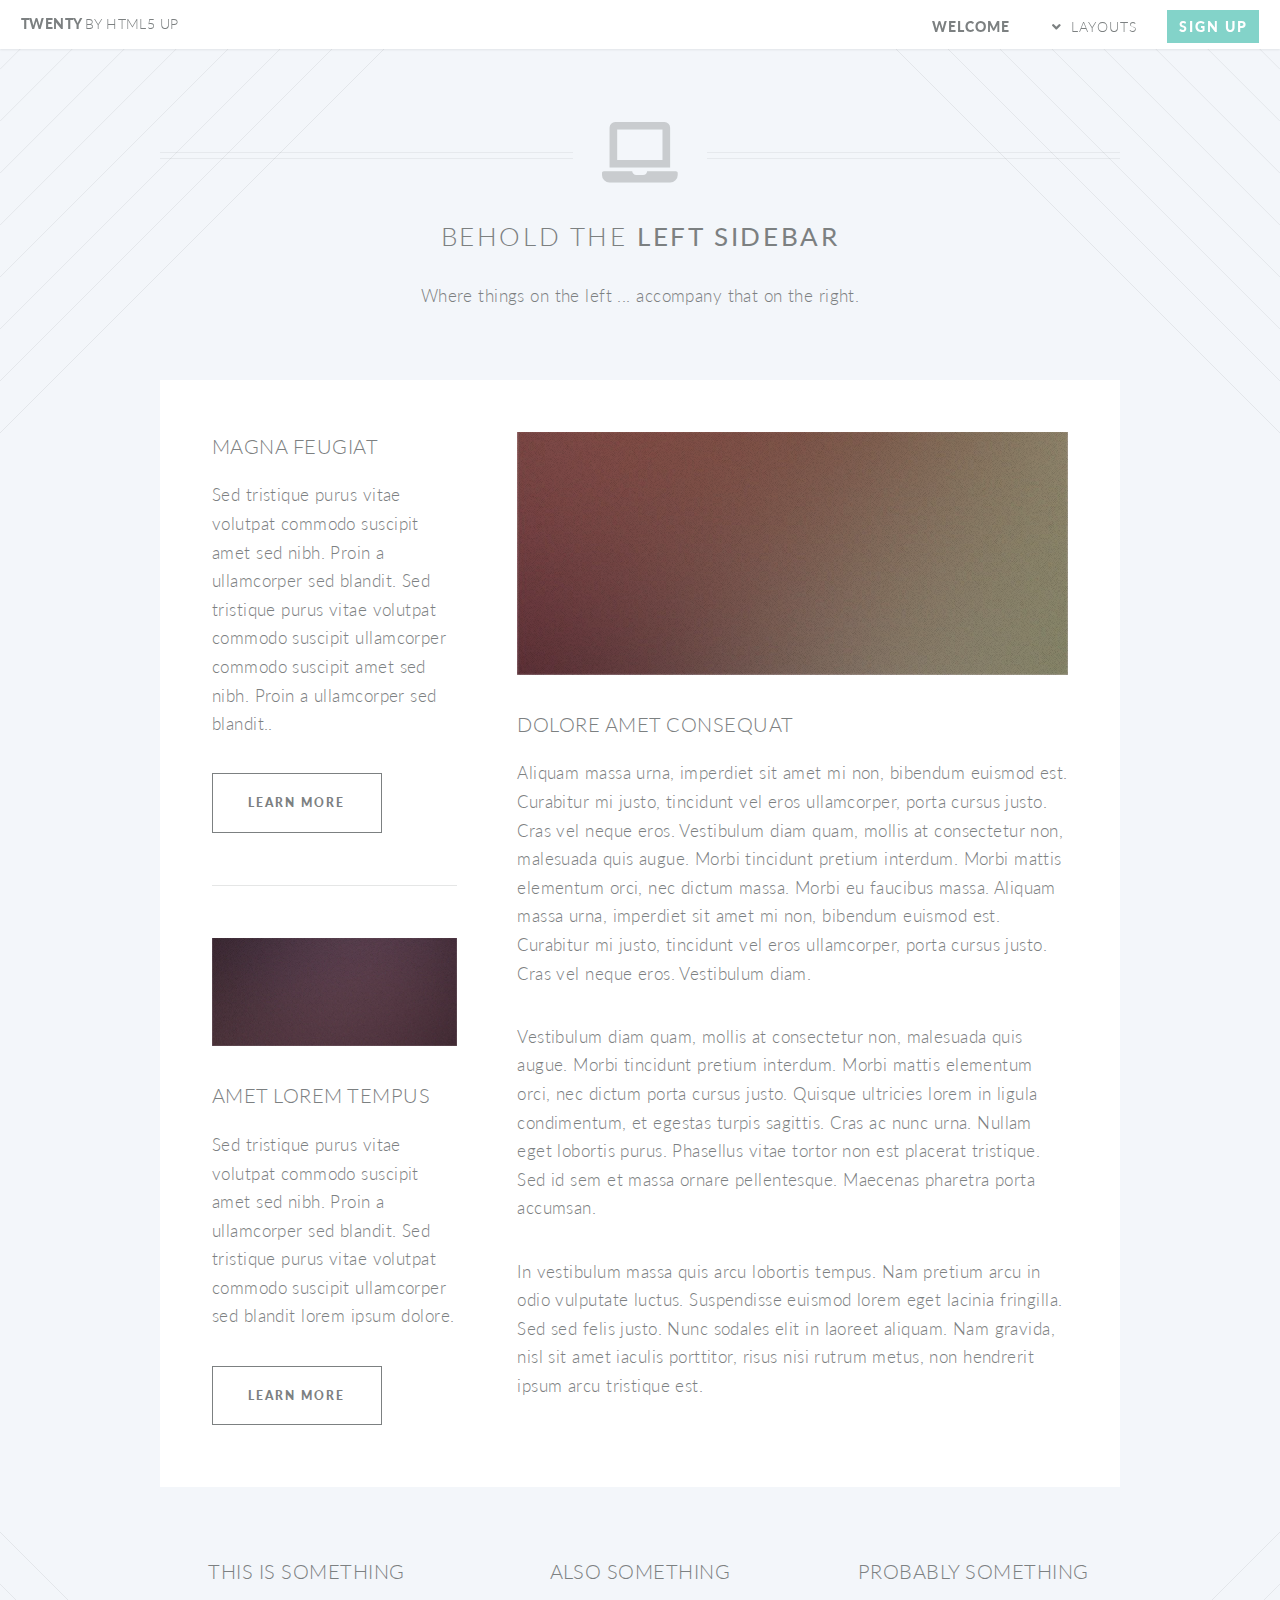
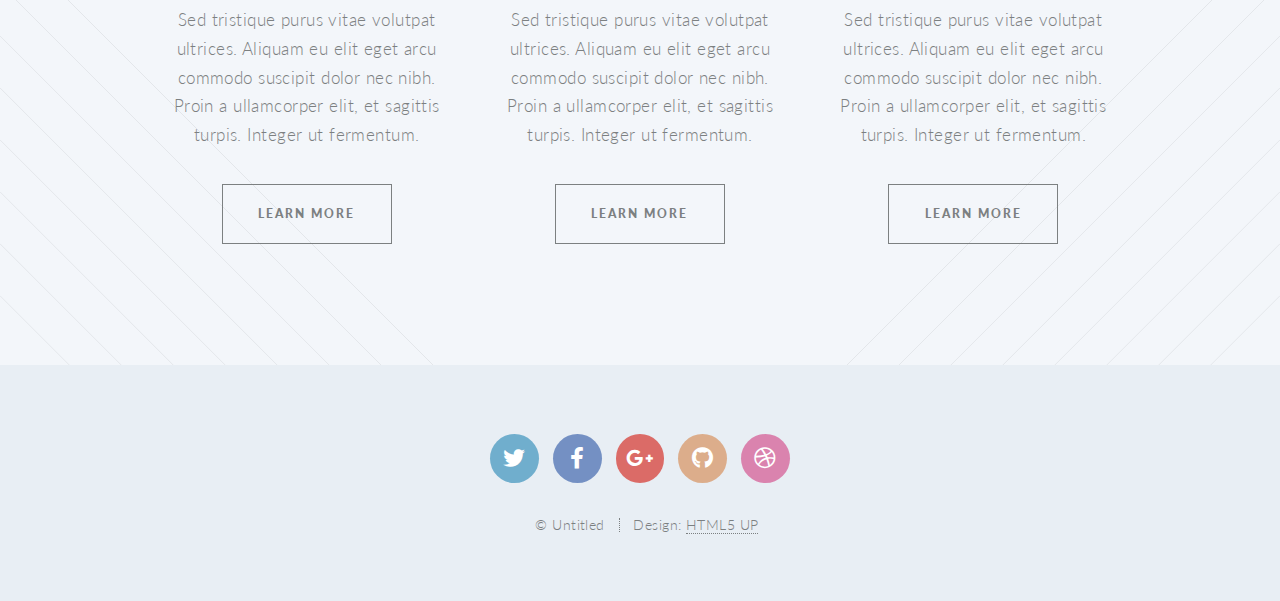
==== left-sidebar.html @ 03bfec23 "First commit" ====
<!DOCTYPE HTML>
<!--
	Twenty by HTML5 UP
	html5up.net | @ajlkn
	Free for personal and commercial use under the CCA 3.0 license (html5up.net/license)
-->
<html>
	<head>
		<title>Left Sidebar - Twenty by HTML5 UP</title>
		<meta charset="utf-8" />
		<meta name="viewport" content="width=device-width, initial-scale=1, user-scalable=no" />
		<link rel="stylesheet" href="assets/css/main.css" />
		<noscript><link rel="stylesheet" href="assets/css/noscript.css" /></noscript>
	</head>
	<body class="left-sidebar is-preload">
		<div id="page-wrapper">

			<!-- Header -->
				<header id="header">
					<h1 id="logo"><a href="index.html">Twenty <span>by HTML5 UP</span></a></h1>
					<nav id="nav">
						<ul>
							<li class="current"><a href="index.html">Welcome</a></li>
							<li class="submenu">
								<a href="#">Layouts</a>
								<ul>
									<li><a href="left-sidebar.html">Left Sidebar</a></li>
									<li><a href="right-sidebar.html">Right Sidebar</a></li>
									<li><a href="no-sidebar.html">No Sidebar</a></li>
									<li><a href="contact.html">Contact</a></li>
									<li class="submenu">
										<a href="#">Submenu</a>
										<ul>
											<li><a href="#">Dolore Sed</a></li>
											<li><a href="#">Consequat</a></li>
											<li><a href="#">Lorem Magna</a></li>
											<li><a href="#">Sed Magna</a></li>
											<li><a href="#">Ipsum Nisl</a></li>
										</ul>
									</li>
								</ul>
							</li>
							<li><a href="#" class="button primary">Sign Up</a></li>
						</ul>
					</nav>
				</header>

			<!-- Main -->
				<article id="main">

					<header class="special container">
						<span class="icon solid fa-laptop"></span>
						<h2>Behold the <strong>Left Sidebar</strong></h2>
						<p>Where things on the left ... accompany that on the right.</p>
					</header>

					<!-- One -->
						<section class="wrapper style4 container">

							<div class="row gtr-150">
								<div class="col-4 col-12-narrower">

									<!-- Sidebar -->
										<div class="sidebar">
											<section>
												<header>
													<h3>Magna Feugiat</h3>
												</header>
												<p>Sed tristique purus vitae volutpat commodo suscipit amet sed nibh. Proin a ullamcorper sed blandit. Sed tristique purus vitae volutpat commodo suscipit ullamcorper commodo suscipit amet sed nibh. Proin a ullamcorper sed blandit..</p>
												<footer>
													<ul class="buttons">
														<li><a href="#" class="button small">Learn More</a></li>
													</ul>
												</footer>
											</section>

											<section>
												<a href="#" class="image featured"><img src="images/pic03.jpg" alt="" /></a>
												<header>
													<h3>Amet Lorem Tempus</h3>
												</header>
												<p>Sed tristique purus vitae volutpat commodo suscipit amet sed nibh. Proin a ullamcorper sed blandit. Sed tristique purus vitae volutpat commodo suscipit ullamcorper sed blandit lorem ipsum dolore.</p>
												<footer>
													<ul class="buttons">
														<li><a href="#" class="button small">Learn More</a></li>
													</ul>
												</footer>
											</section>
										</div>

								</div>
								<div class="col-8 col-12-narrower imp-narrower">

									<!-- Content -->
										<div class="content">
											<section>
												<a href="#" class="image featured"><img src="images/pic02.jpg" alt="" /></a>
												<header>
													<h3>Dolore Amet Consequat</h3>
												</header>
												<p>Aliquam massa urna, imperdiet sit amet mi non, bibendum euismod est. Curabitur mi justo, tincidunt vel eros ullamcorper, porta cursus justo. Cras vel neque eros. Vestibulum diam quam, mollis at consectetur non, malesuada quis augue. Morbi tincidunt pretium interdum. Morbi mattis elementum orci, nec dictum massa. Morbi eu faucibus massa. Aliquam massa urna, imperdiet sit amet mi non, bibendum euismod est. Curabitur mi justo, tincidunt vel eros ullamcorper, porta cursus justo. Cras vel neque eros. Vestibulum diam.</p>
												<p>Vestibulum diam quam, mollis at consectetur non, malesuada quis augue. Morbi tincidunt pretium interdum. Morbi mattis elementum orci, nec dictum porta cursus justo. Quisque ultricies lorem in ligula condimentum, et egestas turpis sagittis. Cras ac nunc urna. Nullam eget lobortis purus. Phasellus vitae tortor non est placerat tristique. Sed id sem et massa ornare pellentesque. Maecenas pharetra porta accumsan. </p>
												<p>In vestibulum massa quis arcu lobortis tempus. Nam pretium arcu in odio vulputate luctus. Suspendisse euismod lorem eget lacinia fringilla. Sed sed felis justo. Nunc sodales elit in laoreet aliquam. Nam gravida, nisl sit amet iaculis porttitor, risus nisi rutrum metus, non hendrerit ipsum arcu tristique est.</p>
											</section>
										</div>

								</div>
							</div>
						</section>

					<!-- Two -->
						<section class="wrapper style1 container special">
							<div class="row">
								<div class="col-4 col-12-narrower">

									<section>
										<header>
											<h3>This is Something</h3>
										</header>
										<p>Sed tristique purus vitae volutpat ultrices. Aliquam eu elit eget arcu commodo suscipit dolor nec nibh. Proin a ullamcorper elit, et sagittis turpis. Integer ut fermentum.</p>
										<footer>
											<ul class="buttons">
												<li><a href="#" class="button small">Learn More</a></li>
											</ul>
										</footer>
									</section>

								</div>
								<div class="col-4 col-12-narrower">

									<section>
										<header>
											<h3>Also Something</h3>
										</header>
										<p>Sed tristique purus vitae volutpat ultrices. Aliquam eu elit eget arcu commodo suscipit dolor nec nibh. Proin a ullamcorper elit, et sagittis turpis. Integer ut fermentum.</p>
										<footer>
											<ul class="buttons">
												<li><a href="#" class="button small">Learn More</a></li>
											</ul>
										</footer>
									</section>

								</div>
								<div class="col-4 col-12-narrower">

									<section>
										<header>
											<h3>Probably Something</h3>
										</header>
										<p>Sed tristique purus vitae volutpat ultrices. Aliquam eu elit eget arcu commodo suscipit dolor nec nibh. Proin a ullamcorper elit, et sagittis turpis. Integer ut fermentum.</p>
										<footer>
											<ul class="buttons">
												<li><a href="#" class="button small">Learn More</a></li>
											</ul>
										</footer>
									</section>

								</div>
							</div>
						</section>

				</article>

			<!-- Footer -->
				<footer id="footer">

					<ul class="icons">
						<li><a href="#" class="icon brands circle fa-twitter"><span class="label">Twitter</span></a></li>
						<li><a href="#" class="icon brands circle fa-facebook-f"><span class="label">Facebook</span></a></li>
						<li><a href="#" class="icon brands circle fa-google-plus-g"><span class="label">Google+</span></a></li>
						<li><a href="#" class="icon brands circle fa-github"><span class="label">Github</span></a></li>
						<li><a href="#" class="icon brands circle fa-dribbble"><span class="label">Dribbble</span></a></li>
					</ul>

					<ul class="copyright">
						<li>&copy; Untitled</li><li>Design: <a href="http://html5up.net">HTML5 UP</a></li>
					</ul>

				</footer>

		</div>

		<!-- Scripts -->
			<script src="assets/js/jquery.min.js"></script>
			<script src="assets/js/jquery.dropotron.min.js"></script>
			<script src="assets/js/jquery.scrolly.min.js"></script>
			<script src="assets/js/jquery.scrollgress.min.js"></script>
			<script src="assets/js/jquery.scrollex.min.js"></script>
			<script src="assets/js/browser.min.js"></script>
			<script src="assets/js/breakpoints.min.js"></script>
			<script src="assets/js/util.js"></script>
			<script src="assets/js/main.js"></script>

	</body>
</html>
---- assets/css/main.css ----
@import url("fontawesome-all.min.css");
@import url("https://fonts.googleapis.com/css?family=Lato:300,400,900");

/*
	Twenty by HTML5 UP
	html5up.net | @ajlkn
	Free for personal and commercial use under the CCA 3.0 license (html5up.net/license)
*/

html, body, div, span, applet, object,
iframe, h1, h2, h3, h4, h5, h6, p, blockquote,
pre, a, abbr, acronym, address, big, cite,
code, del, dfn, em, img, ins, kbd, q, s, samp,
small, strike, strong, sub, sup, tt, var, b,
u, i, center, dl, dt, dd, ol, ul, li, fieldset,
form, label, legend, table, caption, tbody,
tfoot, thead, tr, th, td, article, aside,
canvas, details, embed, figure, figcaption,
footer, header, hgroup, menu, nav, output, ruby,
section, summary, time, mark, audio, video {
	margin: 0;
	padding: 0;
	border: 0;
	font-size: 100%;
	font: inherit;
	vertical-align: baseline;}

article, aside, details, figcaption, figure,
footer, header, hgroup, menu, nav, section {
	display: block;}

body {
	line-height: 1;
}

ol, ul {
	list-style: none;
}

blockquote, q {
	quotes: none;
}

	blockquote:before, blockquote:after, q:before, q:after {
		content: '';
		content: none;
	}

table {
	border-collapse: collapse;
	border-spacing: 0;
}

body {
	-webkit-text-size-adjust: none;
}

mark {
	background-color: transparent;
	color: inherit;
}

input::-moz-focus-inner {
	border: 0;
	padding: 0;
}

input, select, textarea {
	-moz-appearance: none;
	-webkit-appearance: none;
	-ms-appearance: none;
	appearance: none;
}

/* Basic */

	html {
		box-sizing: border-box;
	}

	*, *:before, *:after {
		box-sizing: inherit;
	}

	body {
		background: #f3f6fa;
	}

		body.is-preload *, body.is-preload *:before, body.is-preload *:after {
			-moz-animation: none !important;
			-webkit-animation: none !important;
			-ms-animation: none !important;
			animation: none !important;
			-moz-transition: none !important;
			-webkit-transition: none !important;
			-ms-transition: none !important;
			transition: none !important;
		}

	body, input, select, textarea {
		color: #7c8081;
		font-family: 'Lato', sans-serif;
		font-size: 15pt;
		font-weight: 300;
		letter-spacing: 0.025em;
		line-height: 1.75em;
	}

	a {
		-moz-transition: color 0.2s ease-in-out, border-color 0.2s ease-in-out, background-color 0.2s ease-in-out;
		-webkit-transition: color 0.2s ease-in-out, border-color 0.2s ease-in-out, background-color 0.2s ease-in-out;
		-ms-transition: color 0.2s ease-in-out, border-color 0.2s ease-in-out, background-color 0.2s ease-in-out;
		transition: color 0.2s ease-in-out, border-color 0.2s ease-in-out, background-color 0.2s ease-in-out;
		color: #3fb1a3;
		text-decoration: none;
		border-bottom: dotted 1px;
	}

		a:hover {
			border-bottom-color: transparent;
		}

	strong, b {
		font-weight: 400;
	}

	p, ul, ol, dl, table, blockquote {
		margin: 0 0 2em 0;
	}

	h1, h2, h3, h4, h5, h6 {
		color: inherit;
		font-weight: 300;
		line-height: 1.75em;
		margin-bottom: 1em;
		text-transform: uppercase;
	}

		h1 a, h2 a, h3 a, h4 a, h5 a, h6 a {
			color: inherit;
			text-decoration: none;
			border: 0;
		}

	h2 {
		font-size: 1.5em;
		letter-spacing: 0.1em;
	}

	h3 {
		font-size: 1.15em;
		letter-spacing: 0.025em;
	}

	sub {
		font-size: 0.8em;
		position: relative;
		top: 0.5em;
	}

	sup {
		font-size: 0.8em;
		position: relative;
		top: -0.5em;
	}

	hr {
		border-top: solid 1px rgba(124, 128, 129, 0.2);
		border: 0;
		margin-bottom: 1.5em;
	}

	blockquote {
		border-left: solid 0.5em rgba(124, 128, 129, 0.2);
		font-style: italic;
		padding: 1em 0 1em 2em;
	}

/* Container */

	.container {
		margin: 0 auto;
		max-width: 100%;
		width: 1400px;
	}

		.container.medium {
			width: 1050px;
		}

		@media screen and (max-width: 1680px) {

			.container {
				width: 1200px;
			}

				.container.medium {
					width: 900px;
				}

		}

		@media screen and (max-width: 1280px) {

			.container {
				width: 960px;
			}

				.container.medium {
					width: 735px;
				}

		}

		@media screen and (max-width: 980px) {

			.container {
				width: 95%;
			}

				.container.medium {
					width: 71.25%;
				}

		}

		@media screen and (max-width: 840px) {

			.container {
				width: 95%;
			}

				.container.medium {
					width: 95%;
				}

		}

		@media screen and (max-width: 736px) {

			.container {
				width: 100%;
			}

				.container.medium {
					width: 100%;
				}

		}

/* Row */

	.row {
		display: flex;
		flex-wrap: wrap;
		box-sizing: border-box;
		align-items: stretch;
	}

		.row > * {
			box-sizing: border-box;
		}

		.row.gtr-uniform > * > :last-child {
			margin-bottom: 0;
		}

		.row.aln-left {
			justify-content: flex-start;
		}

		.row.aln-center {
			justify-content: center;
		}

		.row.aln-right {
			justify-content: flex-end;
		}

		.row.aln-top {
			align-items: flex-start;
		}

		.row.aln-middle {
			align-items: center;
		}

		.row.aln-bottom {
			align-items: flex-end;
		}

		.row > .imp {
			order: -1;
		}

		.row > .col-1 {
			width: 8.33333%;
		}

		.row > .off-1 {
			margin-left: 8.33333%;
		}

		.row > .col-2 {
			width: 16.66667%;
		}

		.row > .off-2 {
			margin-left: 16.66667%;
		}

		.row > .col-3 {
			width: 25%;
		}

		.row > .off-3 {
			margin-left: 25%;
		}

		.row > .col-4 {
			width: 33.33333%;
		}

		.row > .off-4 {
			margin-left: 33.33333%;
		}

		.row > .col-5 {
			width: 41.66667%;
		}

		.row > .off-5 {
			margin-left: 41.66667%;
		}

		.row > .col-6 {
			width: 50%;
		}

		.row > .off-6 {
			margin-left: 50%;
		}

		.row > .col-7 {
			width: 58.33333%;
		}

		.row > .off-7 {
			margin-left: 58.33333%;
		}

		.row > .col-8 {
			width: 66.66667%;
		}

		.row > .off-8 {
			margin-left: 66.66667%;
		}

		.row > .col-9 {
			width: 75%;
		}

		.row > .off-9 {
			margin-left: 75%;
		}

		.row > .col-10 {
			width: 83.33333%;
		}

		.row > .off-10 {
			margin-left: 83.33333%;
		}

		.row > .col-11 {
			width: 91.66667%;
		}

		.row > .off-11 {
			margin-left: 91.66667%;
		}

		.row > .col-12 {
			width: 100%;
		}

		.row > .off-12 {
			margin-left: 100%;
		}

		.row.gtr-0 {
			margin-top: 0px;
			margin-left: 0px;
		}

			.row.gtr-0 > * {
				padding: 0px 0 0 0px;
			}

			.row.gtr-0.gtr-uniform {
				margin-top: 0px;
			}

				.row.gtr-0.gtr-uniform > * {
					padding-top: 0px;
				}

		.row.gtr-25 {
			margin-top: -12.5px;
			margin-left: -12.5px;
		}

			.row.gtr-25 > * {
				padding: 12.5px 0 0 12.5px;
			}

			.row.gtr-25.gtr-uniform {
				margin-top: -12.5px;
			}

				.row.gtr-25.gtr-uniform > * {
					padding-top: 12.5px;
				}

		.row.gtr-50 {
			margin-top: -25px;
			margin-left: -25px;
		}

			.row.gtr-50 > * {
				padding: 25px 0 0 25px;
			}

			.row.gtr-50.gtr-uniform {
				margin-top: -25px;
			}

				.row.gtr-50.gtr-uniform > * {
					padding-top: 25px;
				}

		.row {
			margin-top: -50px;
			margin-left: -50px;
		}

			.row > * {
				padding: 50px 0 0 50px;
			}

			.row.gtr-uniform {
				margin-top: -50px;
			}

				.row.gtr-uniform > * {
					padding-top: 50px;
				}

		.row.gtr-150 {
			margin-top: -75px;
			margin-left: -75px;
		}

			.row.gtr-150 > * {
				padding: 75px 0 0 75px;
			}

			.row.gtr-150.gtr-uniform {
				margin-top: -75px;
			}

				.row.gtr-150.gtr-uniform > * {
					padding-top: 75px;
				}

		.row.gtr-200 {
			margin-top: -100px;
			margin-left: -100px;
		}

			.row.gtr-200 > * {
				padding: 100px 0 0 100px;
			}

			.row.gtr-200.gtr-uniform {
				margin-top: -100px;
			}

				.row.gtr-200.gtr-uniform > * {
					padding-top: 100px;
				}

		@media screen and (max-width: 1680px) {

			.row {
				display: flex;
				flex-wrap: wrap;
				box-sizing: border-box;
				align-items: stretch;
			}

				.row > * {
					box-sizing: border-box;
				}

				.row.gtr-uniform > * > :last-child {
					margin-bottom: 0;
				}

				.row.aln-left {
					justify-content: flex-start;
				}

				.row.aln-center {
					justify-content: center;
				}

				.row.aln-right {
					justify-content: flex-end;
				}

				.row.aln-top {
					align-items: flex-start;
				}

				.row.aln-middle {
					align-items: center;
				}

				.row.aln-bottom {
					align-items: flex-end;
				}

				.row > .imp-wide {
					order: -1;
				}

				.row > .col-1-wide {
					width: 8.33333%;
				}

				.row > .off-1-wide {
					margin-left: 8.33333%;
				}

				.row > .col-2-wide {
					width: 16.66667%;
				}

				.row > .off-2-wide {
					margin-left: 16.66667%;
				}

				.row > .col-3-wide {
					width: 25%;
				}

				.row > .off-3-wide {
					margin-left: 25%;
				}

				.row > .col-4-wide {
					width: 33.33333%;
				}

				.row > .off-4-wide {
					margin-left: 33.33333%;
				}

				.row > .col-5-wide {
					width: 41.66667%;
				}

				.row > .off-5-wide {
					margin-left: 41.66667%;
				}

				.row > .col-6-wide {
					width: 50%;
				}

				.row > .off-6-wide {
					margin-left: 50%;
				}

				.row > .col-7-wide {
					width: 58.33333%;
				}

				.row > .off-7-wide {
					margin-left: 58.33333%;
				}

				.row > .col-8-wide {
					width: 66.66667%;
				}

				.row > .off-8-wide {
					margin-left: 66.66667%;
				}

				.row > .col-9-wide {
					width: 75%;
				}

				.row > .off-9-wide {
					margin-left: 75%;
				}

				.row > .col-10-wide {
					width: 83.33333%;
				}

				.row > .off-10-wide {
					margin-left: 83.33333%;
				}

				.row > .col-11-wide {
					width: 91.66667%;
				}

				.row > .off-11-wide {
					margin-left: 91.66667%;
				}

				.row > .col-12-wide {
					width: 100%;
				}

				.row > .off-12-wide {
					margin-left: 100%;
				}

				.row.gtr-0 {
					margin-top: 0px;
					margin-left: 0px;
				}

					.row.gtr-0 > * {
						padding: 0px 0 0 0px;
					}

					.row.gtr-0.gtr-uniform {
						margin-top: 0px;
					}

						.row.gtr-0.gtr-uniform > * {
							padding-top: 0px;
						}

				.row.gtr-25 {
					margin-top: -10px;
					margin-left: -10px;
				}

					.row.gtr-25 > * {
						padding: 10px 0 0 10px;
					}

					.row.gtr-25.gtr-uniform {
						margin-top: -10px;
					}

						.row.gtr-25.gtr-uniform > * {
							padding-top: 10px;
						}

				.row.gtr-50 {
					margin-top: -20px;
					margin-left: -20px;
				}

					.row.gtr-50 > * {
						padding: 20px 0 0 20px;
					}

					.row.gtr-50.gtr-uniform {
						margin-top: -20px;
					}

						.row.gtr-50.gtr-uniform > * {
							padding-top: 20px;
						}

				.row {
					margin-top: -40px;
					margin-left: -40px;
				}

					.row > * {
						padding: 40px 0 0 40px;
					}

					.row.gtr-uniform {
						margin-top: -40px;
					}

						.row.gtr-uniform > * {
							padding-top: 40px;
						}

				.row.gtr-150 {
					margin-top: -60px;
					margin-left: -60px;
				}

					.row.gtr-150 > * {
						padding: 60px 0 0 60px;
					}

					.row.gtr-150.gtr-uniform {
						margin-top: -60px;
					}

						.row.gtr-150.gtr-uniform > * {
							padding-top: 60px;
						}

				.row.gtr-200 {
					margin-top: -80px;
					margin-left: -80px;
				}

					.row.gtr-200 > * {
						padding: 80px 0 0 80px;
					}

					.row.gtr-200.gtr-uniform {
						margin-top: -80px;
					}

						.row.gtr-200.gtr-uniform > * {
							padding-top: 80px;
						}

		}

		@media screen and (max-width: 1280px) {

			.row {
				display: flex;
				flex-wrap: wrap;
				box-sizing: border-box;
				align-items: stretch;
			}

				.row > * {
					box-sizing: border-box;
				}

				.row.gtr-uniform > * > :last-child {
					margin-bottom: 0;
				}

				.row.aln-left {
					justify-content: flex-start;
				}

				.row.aln-center {
					justify-content: center;
				}

				.row.aln-right {
					justify-content: flex-end;
				}

				.row.aln-top {
					align-items: flex-start;
				}

				.row.aln-middle {
					align-items: center;
				}

				.row.aln-bottom {
					align-items: flex-end;
				}

				.row > .imp-normal {
					order: -1;
				}

				.row > .col-1-normal {
					width: 8.33333%;
				}

				.row > .off-1-normal {
					margin-left: 8.33333%;
				}

				.row > .col-2-normal {
					width: 16.66667%;
				}

				.row > .off-2-normal {
					margin-left: 16.66667%;
				}

				.row > .col-3-normal {
					width: 25%;
				}

				.row > .off-3-normal {
					margin-left: 25%;
				}

				.row > .col-4-normal {
					width: 33.33333%;
				}

				.row > .off-4-normal {
					margin-left: 33.33333%;
				}

				.row > .col-5-normal {
					width: 41.66667%;
				}

				.row > .off-5-normal {
					margin-left: 41.66667%;
				}

				.row > .col-6-normal {
					width: 50%;
				}

				.row > .off-6-normal {
					margin-left: 50%;
				}

				.row > .col-7-normal {
					width: 58.33333%;
				}

				.row > .off-7-normal {
					margin-left: 58.33333%;
				}

				.row > .col-8-normal {
					width: 66.66667%;
				}

				.row > .off-8-normal {
					margin-left: 66.66667%;
				}

				.row > .col-9-normal {
					width: 75%;
				}

				.row > .off-9-normal {
					margin-left: 75%;
				}

				.row > .col-10-normal {
					width: 83.33333%;
				}

				.row > .off-10-normal {
					margin-left: 83.33333%;
				}

				.row > .col-11-normal {
					width: 91.66667%;
				}

				.row > .off-11-normal {
					margin-left: 91.66667%;
				}

				.row > .col-12-normal {
					width: 100%;
				}

				.row > .off-12-normal {
					margin-left: 100%;
				}

				.row.gtr-0 {
					margin-top: 0px;
					margin-left: 0px;
				}

					.row.gtr-0 > * {
						padding: 0px 0 0 0px;
					}

					.row.gtr-0.gtr-uniform {
						margin-top: 0px;
					}

						.row.gtr-0.gtr-uniform > * {
							padding-top: 0px;
						}

				.row.gtr-25 {
					margin-top: -10px;
					margin-left: -10px;
				}

					.row.gtr-25 > * {
						padding: 10px 0 0 10px;
					}

					.row.gtr-25.gtr-uniform {
						margin-top: -10px;
					}

						.row.gtr-25.gtr-uniform > * {
							padding-top: 10px;
						}

				.row.gtr-50 {
					margin-top: -20px;
					margin-left: -20px;
				}

					.row.gtr-50 > * {
						padding: 20px 0 0 20px;
					}

					.row.gtr-50.gtr-uniform {
						margin-top: -20px;
					}

						.row.gtr-50.gtr-uniform > * {
							padding-top: 20px;
						}

				.row {
					margin-top: -40px;
					margin-left: -40px;
				}

					.row > * {
						padding: 40px 0 0 40px;
					}

					.row.gtr-uniform {
						margin-top: -40px;
					}

						.row.gtr-uniform > * {
							padding-top: 40px;
						}

				.row.gtr-150 {
					margin-top: -60px;
					margin-left: -60px;
				}

					.row.gtr-150 > * {
						padding: 60px 0 0 60px;
					}

					.row.gtr-150.gtr-uniform {
						margin-top: -60px;
					}

						.row.gtr-150.gtr-uniform > * {
							padding-top: 60px;
						}

				.row.gtr-200 {
					margin-top: -80px;
					margin-left: -80px;
				}

					.row.gtr-200 > * {
						padding: 80px 0 0 80px;
					}

					.row.gtr-200.gtr-uniform {
						margin-top: -80px;
					}

						.row.gtr-200.gtr-uniform > * {
							padding-top: 80px;
						}

		}

		@media screen and (max-width: 980px) {

			.row {
				display: flex;
				flex-wrap: wrap;
				box-sizing: border-box;
				align-items: stretch;
			}

				.row > * {
					box-sizing: border-box;
				}

				.row.gtr-uniform > * > :last-child {
					margin-bottom: 0;
				}

				.row.aln-left {
					justify-content: flex-start;
				}

				.row.aln-center {
					justify-content: center;
				}

				.row.aln-right {
					justify-content: flex-end;
				}

				.row.aln-top {
					align-items: flex-start;
				}

				.row.aln-middle {
					align-items: center;
				}

				.row.aln-bottom {
					align-items: flex-end;
				}

				.row > .imp-narrow {
					order: -1;
				}

				.row > .col-1-narrow {
					width: 8.33333%;
				}

				.row > .off-1-narrow {
					margin-left: 8.33333%;
				}

				.row > .col-2-narrow {
					width: 16.66667%;
				}

				.row > .off-2-narrow {
					margin-left: 16.66667%;
				}

				.row > .col-3-narrow {
					width: 25%;
				}

				.row > .off-3-narrow {
					margin-left: 25%;
				}

				.row > .col-4-narrow {
					width: 33.33333%;
				}

				.row > .off-4-narrow {
					margin-left: 33.33333%;
				}

				.row > .col-5-narrow {
					width: 41.66667%;
				}

				.row > .off-5-narrow {
					margin-left: 41.66667%;
				}

				.row > .col-6-narrow {
					width: 50%;
				}

				.row > .off-6-narrow {
					margin-left: 50%;
				}

				.row > .col-7-narrow {
					width: 58.33333%;
				}

				.row > .off-7-narrow {
					margin-left: 58.33333%;
				}

				.row > .col-8-narrow {
					width: 66.66667%;
				}

				.row > .off-8-narrow {
					margin-left: 66.66667%;
				}

				.row > .col-9-narrow {
					width: 75%;
				}

				.row > .off-9-narrow {
					margin-left: 75%;
				}

				.row > .col-10-narrow {
					width: 83.33333%;
				}

				.row > .off-10-narrow {
					margin-left: 83.33333%;
				}

				.row > .col-11-narrow {
					width: 91.66667%;
				}

				.row > .off-11-narrow {
					margin-left: 91.66667%;
				}

				.row > .col-12-narrow {
					width: 100%;
				}

				.row > .off-12-narrow {
					margin-left: 100%;
				}

				.row.gtr-0 {
					margin-top: 0px;
					margin-left: 0px;
				}

					.row.gtr-0 > * {
						padding: 0px 0 0 0px;
					}

					.row.gtr-0.gtr-uniform {
						margin-top: 0px;
					}

						.row.gtr-0.gtr-uniform > * {
							padding-top: 0px;
						}

				.row.gtr-25 {
					margin-top: -7.5px;
					margin-left: -7.5px;
				}

					.row.gtr-25 > * {
						padding: 7.5px 0 0 7.5px;
					}

					.row.gtr-25.gtr-uniform {
						margin-top: -7.5px;
					}

						.row.gtr-25.gtr-uniform > * {
							padding-top: 7.5px;
						}

				.row.gtr-50 {
					margin-top: -15px;
					margin-left: -15px;
				}

					.row.gtr-50 > * {
						padding: 15px 0 0 15px;
					}

					.row.gtr-50.gtr-uniform {
						margin-top: -15px;
					}

						.row.gtr-50.gtr-uniform > * {
							padding-top: 15px;
						}

				.row {
					margin-top: -30px;
					margin-left: -30px;
				}

					.row > * {
						padding: 30px 0 0 30px;
					}

					.row.gtr-uniform {
						margin-top: -30px;
					}

						.row.gtr-uniform > * {
							padding-top: 30px;
						}

				.row.gtr-150 {
					margin-top: -45px;
					margin-left: -45px;
				}

					.row.gtr-150 > * {
						padding: 45px 0 0 45px;
					}

					.row.gtr-150.gtr-uniform {
						margin-top: -45px;
					}

						.row.gtr-150.gtr-uniform > * {
							padding-top: 45px;
						}

				.row.gtr-200 {
					margin-top: -60px;
					margin-left: -60px;
				}

					.row.gtr-200 > * {
						padding: 60px 0 0 60px;
					}

					.row.gtr-200.gtr-uniform {
						margin-top: -60px;
					}

						.row.gtr-200.gtr-uniform > * {
							padding-top: 60px;
						}

		}

		@media screen and (max-width: 840px) {

			.row {
				display: flex;
				flex-wrap: wrap;
				box-sizing: border-box;
				align-items: stretch;
			}

				.row > * {
					box-sizing: border-box;
				}

				.row.gtr-uniform > * > :last-child {
					margin-bottom: 0;
				}

				.row.aln-left {
					justify-content: flex-start;
				}

				.row.aln-center {
					justify-content: center;
				}

				.row.aln-right {
					justify-content: flex-end;
				}

				.row.aln-top {
					align-items: flex-start;
				}

				.row.aln-middle {
					align-items: center;
				}

				.row.aln-bottom {
					align-items: flex-end;
				}

				.row > .imp-narrower {
					order: -1;
				}

				.row > .col-1-narrower {
					width: 8.33333%;
				}

				.row > .off-1-narrower {
					margin-left: 8.33333%;
				}

				.row > .col-2-narrower {
					width: 16.66667%;
				}

				.row > .off-2-narrower {
					margin-left: 16.66667%;
				}

				.row > .col-3-narrower {
					width: 25%;
				}

				.row > .off-3-narrower {
					margin-left: 25%;
				}

				.row > .col-4-narrower {
					width: 33.33333%;
				}

				.row > .off-4-narrower {
					margin-left: 33.33333%;
				}

				.row > .col-5-narrower {
					width: 41.66667%;
				}

				.row > .off-5-narrower {
					margin-left: 41.66667%;
				}

				.row > .col-6-narrower {
					width: 50%;
				}

				.row > .off-6-narrower {
					margin-left: 50%;
				}

				.row > .col-7-narrower {
					width: 58.33333%;
				}

				.row > .off-7-narrower {
					margin-left: 58.33333%;
				}

				.row > .col-8-narrower {
					width: 66.66667%;
				}

				.row > .off-8-narrower {
					margin-left: 66.66667%;
				}

				.row > .col-9-narrower {
					width: 75%;
				}

				.row > .off-9-narrower {
					margin-left: 75%;
				}

				.row > .col-10-narrower {
					width: 83.33333%;
				}

				.row > .off-10-narrower {
					margin-left: 83.33333%;
				}

				.row > .col-11-narrower {
					width: 91.66667%;
				}

				.row > .off-11-narrower {
					margin-left: 91.66667%;
				}

				.row > .col-12-narrower {
					width: 100%;
				}

				.row > .off-12-narrower {
					margin-left: 100%;
				}

				.row.gtr-0 {
					margin-top: 0px;
					margin-left: 0px;
				}

					.row.gtr-0 > * {
						padding: 0px 0 0 0px;
					}

					.row.gtr-0.gtr-uniform {
						margin-top: 0px;
					}

						.row.gtr-0.gtr-uniform > * {
							padding-top: 0px;
						}

				.row.gtr-25 {
					margin-top: -7.5px;
					margin-left: -7.5px;
				}

					.row.gtr-25 > * {
						padding: 7.5px 0 0 7.5px;
					}

					.row.gtr-25.gtr-uniform {
						margin-top: -7.5px;
					}

						.row.gtr-25.gtr-uniform > * {
							padding-top: 7.5px;
						}

				.row.gtr-50 {
					margin-top: -15px;
					margin-left: -15px;
				}

					.row.gtr-50 > * {
						padding: 15px 0 0 15px;
					}

					.row.gtr-50.gtr-uniform {
						margin-top: -15px;
					}

						.row.gtr-50.gtr-uniform > * {
							padding-top: 15px;
						}

				.row {
					margin-top: -30px;
					margin-left: -30px;
				}

					.row > * {
						padding: 30px 0 0 30px;
					}

					.row.gtr-uniform {
						margin-top: -30px;
					}

						.row.gtr-uniform > * {
							padding-top: 30px;
						}

				.row.gtr-150 {
					margin-top: -45px;
					margin-left: -45px;
				}

					.row.gtr-150 > * {
						padding: 45px 0 0 45px;
					}

					.row.gtr-150.gtr-uniform {
						margin-top: -45px;
					}

						.row.gtr-150.gtr-uniform > * {
							padding-top: 45px;
						}

				.row.gtr-200 {
					margin-top: -60px;
					margin-left: -60px;
				}

					.row.gtr-200 > * {
						padding: 60px 0 0 60px;
					}

					.row.gtr-200.gtr-uniform {
						margin-top: -60px;
					}

						.row.gtr-200.gtr-uniform > * {
							padding-top: 60px;
						}

		}

		@media screen and (max-width: 736px) {

			.row {
				display: flex;
				flex-wrap: wrap;
				box-sizing: border-box;
				align-items: stretch;
			}

				.row > * {
					box-sizing: border-box;
				}

				.row.gtr-uniform > * > :last-child {
					margin-bottom: 0;
				}

				.row.aln-left {
					justify-content: flex-start;
				}

				.row.aln-center {
					justify-content: center;
				}

				.row.aln-right {
					justify-content: flex-end;
				}

				.row.aln-top {
					align-items: flex-start;
				}

				.row.aln-middle {
					align-items: center;
				}

				.row.aln-bottom {
					align-items: flex-end;
				}

				.row > .imp-mobile {
					order: -1;
				}

				.row > .col-1-mobile {
					width: 8.33333%;
				}

				.row > .off-1-mobile {
					margin-left: 8.33333%;
				}

				.row > .col-2-mobile {
					width: 16.66667%;
				}

				.row > .off-2-mobile {
					margin-left: 16.66667%;
				}

				.row > .col-3-mobile {
					width: 25%;
				}

				.row > .off-3-mobile {
					margin-left: 25%;
				}

				.row > .col-4-mobile {
					width: 33.33333%;
				}

				.row > .off-4-mobile {
					margin-left: 33.33333%;
				}

				.row > .col-5-mobile {
					width: 41.66667%;
				}

				.row > .off-5-mobile {
					margin-left: 41.66667%;
				}

				.row > .col-6-mobile {
					width: 50%;
				}

				.row > .off-6-mobile {
					margin-left: 50%;
				}

				.row > .col-7-mobile {
					width: 58.33333%;
				}

				.row > .off-7-mobile {
					margin-left: 58.33333%;
				}

				.row > .col-8-mobile {
					width: 66.66667%;
				}

				.row > .off-8-mobile {
					margin-left: 66.66667%;
				}

				.row > .col-9-mobile {
					width: 75%;
				}

				.row > .off-9-mobile {
					margin-left: 75%;
				}

				.row > .col-10-mobile {
					width: 83.33333%;
				}

				.row > .off-10-mobile {
					margin-left: 83.33333%;
				}

				.row > .col-11-mobile {
					width: 91.66667%;
				}

				.row > .off-11-mobile {
					margin-left: 91.66667%;
				}

				.row > .col-12-mobile {
					width: 100%;
				}

				.row > .off-12-mobile {
					margin-left: 100%;
				}

				.row.gtr-0 {
					margin-top: 0px;
					margin-left: 0px;
				}

					.row.gtr-0 > * {
						padding: 0px 0 0 0px;
					}

					.row.gtr-0.gtr-uniform {
						margin-top: 0px;
					}

						.row.gtr-0.gtr-uniform > * {
							padding-top: 0px;
						}

				.row.gtr-25 {
					margin-top: -7.5px;
					margin-left: -7.5px;
				}

					.row.gtr-25 > * {
						padding: 7.5px 0 0 7.5px;
					}

					.row.gtr-25.gtr-uniform {
						margin-top: -7.5px;
					}

						.row.gtr-25.gtr-uniform > * {
							padding-top: 7.5px;
						}

				.row.gtr-50 {
					margin-top: -15px;
					margin-left: -15px;
				}

					.row.gtr-50 > * {
						padding: 15px 0 0 15px;
					}

					.row.gtr-50.gtr-uniform {
						margin-top: -15px;
					}

						.row.gtr-50.gtr-uniform > * {
							padding-top: 15px;
						}

				.row {
					margin-top: -30px;
					margin-left: -30px;
				}

					.row > * {
						padding: 30px 0 0 30px;
					}

					.row.gtr-uniform {
						margin-top: -30px;
					}

						.row.gtr-uniform > * {
							padding-top: 30px;
						}

				.row.gtr-150 {
					margin-top: -45px;
					margin-left: -45px;
				}

					.row.gtr-150 > * {
						padding: 45px 0 0 45px;
					}

					.row.gtr-150.gtr-uniform {
						margin-top: -45px;
					}

						.row.gtr-150.gtr-uniform > * {
							padding-top: 45px;
						}

				.row.gtr-200 {
					margin-top: -60px;
					margin-left: -60px;
				}

					.row.gtr-200 > * {
						padding: 60px 0 0 60px;
					}

					.row.gtr-200.gtr-uniform {
						margin-top: -60px;
					}

						.row.gtr-200.gtr-uniform > * {
							padding-top: 60px;
						}

		}

/* Section/Article */

	section.special, article.special {
		text-align: center;
	}

	header.major {
		padding-bottom: 2em;
	}

	header.special {
		margin-bottom: 5em;
		padding-top: 7em;
		position: relative;
		text-align: center;
	}

		header.special:before, header.special:after {
			border-bottom: solid 1.5px;
			border-top: solid 1.5px;
			content: '';
			height: 7px;
			opacity: 0.1;
			position: absolute;
			top: 1.75em;
			width: 43%;
		}

		header.special:before {
			left: 0;
		}

		header.special:after {
			right: 0;
		}

		header.special h2 {
			margin-bottom: 0;
		}

		header.special h2 + p {
			margin-bottom: 0;
			padding-top: 1.5em;
		}

		header.special .icon {
			cursor: default;
			height: 7em;
			left: 0;
			position: absolute;
			text-align: center;
			top: 1em;
			width: 100%;
		}

			header.special .icon:before {
				font-size: 3.5em;
				opacity: 0.35;
			}

	footer > :last-child {
		margin-bottom: 0;
	}

	footer.major {
		padding-top: 3em;
	}

/* Form */

	input[type="text"],
	input[type="password"],
	input[type="email"],
	textarea {
		-moz-transition: background-color 0.2s ease-in-out, border-color 0.2s ease-in-out;
		-webkit-transition: background-color 0.2s ease-in-out, border-color 0.2s ease-in-out;
		-ms-transition: background-color 0.2s ease-in-out, border-color 0.2s ease-in-out;
		transition: background-color 0.2s ease-in-out, border-color 0.2s ease-in-out;
		-moz-appearance: none;
		-webkit-appearance: none;
		-ms-appearance: none;
		appearance: none;
		background: none;
		border: solid 1px rgba(124, 128, 129, 0.2);
		border-radius: 0;
		color: inherit;
		display: block;
		padding: 0.75em;
		text-decoration: none;
		width: 100%;
		outline: 0;
	}

		input[type="text"]:focus,
		input[type="password"]:focus,
		input[type="email"]:focus,
		textarea:focus {
			border-color: #83d3c9;
		}

	input[type="text"],
	input[type="password"],
	input[type="email"] {
		line-height: 1em;
	}

	::-webkit-input-placeholder {
		color: inherit;
		opacity: 0.5;
		position: relative;
		top: 3px;
	}

	:-moz-placeholder {
		color: inherit;
		opacity: 0.5;
	}

	::-moz-placeholder {
		color: inherit;
		opacity: 0.5;
	}

	:-ms-input-placeholder {
		color: inherit;
		opacity: 0.5;
	}

/* Image */

	.image {
		border: 0;
		position: relative;
	}

		.image:before {
			background: url("images/overlay.png");
			content: '';
			height: 100%;
			left: 0;
			position: absolute;
			top: 0;
			width: 100%;
		}

		.image.fit {
			display: block;
		}

			.image.fit img {
				display: block;
				width: 100%;
			}

		.image.featured {
			display: block;
			margin: 0 0 2em 0;
		}

			.image.featured img {
				display: block;
				width: 100%;
			}

/* Icon */

	.icon {
		text-decoration: none;
		position: relative;
	}

		.icon:before {
			-moz-osx-font-smoothing: grayscale;
			-webkit-font-smoothing: antialiased;
			display: inline-block;
			font-style: normal;
			font-variant: normal;
			text-rendering: auto;
			line-height: 1;
			text-transform: none !important;
			font-family: 'Font Awesome 5 Free';
			font-weight: 400;
		}

		.icon.solid:before {
			font-weight: 900;
		}

		.icon:before {
			line-height: inherit;
		}

		.icon.brands:before {
			font-family: 'Font Awesome 5 Brands';
		}

		.icon.circle {
			-moz-transition: all 0.2s ease-in-out;
			-webkit-transition: all 0.2s ease-in-out;
			-ms-transition: all 0.2s ease-in-out;
			transition: all 0.2s ease-in-out;
			border: 0;
			border-radius: 100%;
			display: inline-block;
			font-size: 1.25em;
			height: 2.25em;
			left: 0;
			line-height: 2.25em;
			text-align: center;
			text-decoration: none;
			top: 0;
			width: 2.25em;
		}

			.icon.circle:hover {
				top: -0.2em;
			}

			.icon.circle.fa-twitter {
				background: #70aecd;
				color: #fff;
			}

				.icon.circle.fa-twitter:hover {
					background: #7fb7d2;
				}

			.icon.circle.fa-facebook-f {
				background: #7490c3;
				color: #fff;
			}

				.icon.circle.fa-facebook-f:hover {
					background: #829bc9;
				}

			.icon.circle.fa-google-plus-g {
				background: #db6b67;
				color: #fff;
			}

				.icon.circle.fa-google-plus-g:hover {
					background: #df7b77;
				}

			.icon.circle.fa-github {
				background: #dcad8b;
				color: #fff;
			}

				.icon.circle.fa-github:hover {
					background: #e1b89b;
				}

			.icon.circle.fa-dribbble {
				background: #da83ae;
				color: #fff;
			}

				.icon.circle.fa-dribbble:hover {
					background: #df93b8;
				}

		.icon.featured {
			cursor: default;
			display: block;
			margin: 0 0 1.5em 0;
			opacity: 0.35;
			text-align: center;
		}

			.icon.featured:before {
				font-size: 5em;
				line-height: 1em;
			}

		.icon > .label {
			display: none;
		}

/* List */

	ol {
		list-style: decimal;
		padding-left: 1.25em;
	}

		ol li {
			padding-left: 0.25em;
		}

	ul {
		list-style: disc;
		padding-left: 1em;
	}

		ul li {
			padding-left: 0.5em;
		}

/* Icons */

	ul.icons {
		list-style: none;
		padding-left: 0;
		cursor: default;
	}

		ul.icons li {
			display: inline-block;
			line-height: 1em;
			padding-left: 0.5em;
		}

			ul.icons li:first-child {
				padding-left: 0;
			}

/* Featured Icons */

	ul.featured-icons {
		cursor: default;
		margin: -0.75em 0 0 0;
		opacity: 0.35;
		overflow: hidden;
		position: relative;
		list-style: none;
		padding-left: 0;
	}

		ul.featured-icons li {
			display: block;
			float: left;
			text-align: center;
			width: 50%;
			padding-left: 0;
			margin-bottom: 1em;
		}

			ul.featured-icons li .icon {
				display: inline-block;
				font-size: 5.5em;
				height: 1em;
				line-height: 1.5em;
				width: 1em;
			}

/* Buttons */

	ul.buttons {
		cursor: default;
		list-style: none;
		padding-left: 0;
	}

		ul.buttons:last-child {
			margin-bottom: 0;
		}

		ul.buttons li {
			display: inline-block;
			padding: 0 0 0 1.5em;
		}

			ul.buttons li:first-child {
				padding: 0;
			}

		ul.buttons.stacked li {
			display: block;
			padding: 1.5em 0 0 0;
		}

			ul.buttons.stacked li:first-child {
				padding: 0;
			}

/* Table */

	table {
		width: 100%;
	}

		table.default {
			width: 100%;
		}

			table.default tbody tr {
				border-bottom: solid 1px rgba(124, 128, 129, 0.2);
			}

			table.default td {
				padding: 0.5em 1em 0.5em 1em;
			}

			table.default th {
				font-weight: 400;
				padding: 0.5em 1em 0.5em 1em;
				text-align: left;
			}

			table.default thead {
				background: #7c8081;
				color: #fff;
			}

/* Button */

	input[type="button"],
	input[type="submit"],
	input[type="reset"],
	button,
	.button {
		-moz-appearance: none;
		-webkit-appearance: none;
		-ms-appearance: none;
		appearance: none;
		-moz-transition: color 0.2s ease-in-out, border-color 0.2s ease-in-out, background-color 0.2s ease-in-out;
		-webkit-transition: color 0.2s ease-in-out, border-color 0.2s ease-in-out, background-color 0.2s ease-in-out;
		-ms-transition: color 0.2s ease-in-out, border-color 0.2s ease-in-out, background-color 0.2s ease-in-out;
		transition: color 0.2s ease-in-out, border-color 0.2s ease-in-out, background-color 0.2s ease-in-out;
		background: none;
		border: solid 1px;
		border-radius: 0;
		color: inherit;
		cursor: pointer;
		display: inline-block;
		font-size: 0.8em;
		font-weight: 900;
		letter-spacing: 2px;
		min-width: 18em;
		padding: 0 0.75em;
		line-height: 3.75em;
		text-align: center;
		text-decoration: none;
		text-transform: uppercase;
	}

		input[type="button"]:hover,
		input[type="submit"]:hover,
		input[type="reset"]:hover,
		button:hover,
		.button:hover {
			background: rgba(188, 202, 206, 0.15);
			border-color: inherit;
		}

		input[type="button"].primary,
		input[type="submit"].primary,
		input[type="reset"].primary,
		button.primary,
		.button.primary {
			background: #83d3c9;
			border-color: #83d3c9;
			color: #fff !important;
		}

			input[type="button"].primary:hover,
			input[type="submit"].primary:hover,
			input[type="reset"].primary:hover,
			button.primary:hover,
			.button.primary:hover {
				background: #96dad1 !important;
				border-color: #96dad1 !important;
			}

		input[type="button"].fit,
		input[type="submit"].fit,
		input[type="reset"].fit,
		button.fit,
		.button.fit {
			width: 100%;
		}

		input[type="button"].small,
		input[type="submit"].small,
		input[type="reset"].small,
		button.small,
		.button.small {
			font-size: 0.7em;
			min-width: 14em;
			padding: 0.5em 0;
		}

/* Wrapper */

	.wrapper {
		margin-bottom: 5em;
		padding: 5em;
	}

		.wrapper.style1 {
			padding: 0;
		}

		.wrapper.style2 {
			background-color: #83d3c9;
			background-image: url("images/light-bl.svg"), url("images/light-br.svg");
			background-position: bottom left, bottom right;
			background-repeat: no-repeat, no-repeat;
			background-size: 25em, 25em;
			color: #fff;
		}

			.wrapper.style2 input[type="button"]:hover,
			.wrapper.style2 input[type="submit"]:hover,
			.wrapper.style2 input[type="reset"]:hover,
			.wrapper.style2 button:hover,
			.wrapper.style2 .button:hover {
				background: rgba(255, 255, 255, 0.15) !important;
			}

			.wrapper.style2 input[type="button"].primary,
			.wrapper.style2 input[type="submit"].primary,
			.wrapper.style2 input[type="reset"].primary,
			.wrapper.style2 button.primary,
			.wrapper.style2 .button.primary {
				background: #fff;
				border-color: #fff;
				color: #83d3c9 !important;
			}

				.wrapper.style2 input[type="button"].primary:hover,
				.wrapper.style2 input[type="submit"].primary:hover,
				.wrapper.style2 input[type="reset"].primary:hover,
				.wrapper.style2 button.primary:hover,
				.wrapper.style2 .button.primary:hover {
					border-color: inherit !important;
					color: #fff !important;
				}

		.wrapper.style3 {
			background: #fff;
			color: inherit;
		}

		.wrapper.style4 {
			background: #fff;
			color: inherit;
			padding: 4em;
		}

/* Header */

	@-moz-keyframes reveal-header {
		0% {
			top: -5em;
		}

		100% {
			top: 0;
		}
	}

	@-webkit-keyframes reveal-header {
		0% {
			top: -5em;
		}

		100% {
			top: 0;
		}
	}

	@-ms-keyframes reveal-header {
		0% {
			top: -5em;
		}

		100% {
			top: 0;
		}
	}

	@keyframes reveal-header {
		0% {
			top: -5em;
		}

		100% {
			top: 0;
		}
	}

	#header {
		background: #fff;
		box-shadow: 0 1px 2px 0 rgba(0, 0, 0, 0.075);
		color: inherit;
		cursor: default;
		font-size: 0.8em;
		left: 0;
		padding: 1em 1.5em;
		position: fixed;
		top: 0;
		width: 100%;
		z-index: 10000;
	}

		#header h1 {
			font-weight: 900;
			margin: 0;
		}

			#header h1 span {
				font-weight: 300;
			}

		#header nav {
			letter-spacing: 0.075em;
			position: absolute;
			right: 1.5em;
			text-transform: uppercase;
			top: 0.75em;
		}

			#header nav ul {
				list-style: none;
				padding-left: 0;
			}

				#header nav ul li {
					display: inline-block;
					margin-left: 1.5em;
					padding-left: 0;
				}

					#header nav ul li > ul {
						display: none;
					}

					#header nav ul li a {
						border: solid 1px transparent;
						color: inherit;
						display: inline-block;
						line-height: 1em;
						padding: 0.6em 0.75em;
						text-decoration: none;
					}

					#header nav ul li input[type="button"],
					#header nav ul li input[type="submit"],
					#header nav ul li input[type="reset"],
					#header nav ul li button,
					#header nav ul li .button {
						font-size: 1em;
						min-width: 0;
						width: auto;
					}

					#header nav ul li.submenu > a {
						text-decoration: none;
					}

						#header nav ul li.submenu > a:before {
							-moz-osx-font-smoothing: grayscale;
							-webkit-font-smoothing: antialiased;
							display: inline-block;
							font-style: normal;
							font-variant: normal;
							text-rendering: auto;
							line-height: 1;
							text-transform: none !important;
							font-family: 'Font Awesome 5 Free';
							font-weight: 900;
						}

						#header nav ul li.submenu > a:before {
							content: '\f107';
							margin-right: 0.65em;
						}

					#header nav ul li.active > a, #header nav ul li:hover > a {
						-moz-transition: all 0.2s ease-in-out;
						-webkit-transition: all 0.2s ease-in-out;
						-ms-transition: all 0.2s ease-in-out;
						transition: all 0.2s ease-in-out;
						background: rgba(188, 202, 206, 0.15);
					}

					#header nav ul li.current > a {
						font-weight: 900;
					}

		#header.reveal {
			-moz-animation: reveal-header 0.5s;
			-webkit-animation: reveal-header 0.5s;
			-ms-animation: reveal-header 0.5s;
			animation: reveal-header 0.5s;
		}

		#header.alt {
			-moz-animation: none;
			-webkit-animation: none;
			-ms-animation: none;
			animation: none;
			background: transparent;
			box-shadow: none;
			color: #fff;
			padding: 2em 2.5em;
			position: absolute;
		}

			#header.alt nav {
				right: 2.5em;
				top: 1.75em;
			}

				#header.alt nav ul li.active > a, #header.alt nav ul li:hover > a {
					border: solid 1px;
				}

/* Dropotron */

	.dropotron {
		list-style: none;
		padding-left: 0;
		background: #fff;
		box-shadow: 0 1px 2px 0 rgba(0, 0, 0, 0.075);
		line-height: 2.25em;
		min-width: 13em;
		padding: 1em 0;
		text-transform: uppercase;
		margin-top: calc(-1em + 1px);
	}

		.dropotron.level-0 {
			font-size: 0.7em;
			font-weight: 400;
			margin-top: 1.5em;
		}

			.dropotron.level-0:before {
				border-bottom: solid 0.5em #fff;
				border-left: solid 0.5em transparent;
				border-right: solid 0.5em transparent;
				content: '';
				left: 0.75em;
				position: absolute;
				top: -0.45em;
			}

		.dropotron > li {
			border-top: solid 1px rgba(124, 128, 129, 0.2);
			padding-left: 0;
		}

			.dropotron > li > a {
				-moz-transition: none;
				-webkit-transition: none;
				-ms-transition: none;
				transition: none;
				color: inherit;
				text-decoration: none;
				padding: 0 1em;
				border: 0;
			}

			.dropotron > li:hover > a {
				background: #83d3c9;
				color: #fff;
			}

			.dropotron > li:first-child {
				border-top: 0;
			}

/* Banner */

	@-moz-keyframes reveal-banner {
		0% {
			opacity: 0;
		}

		100% {
			opacity: 1;
		}
	}

	@-webkit-keyframes reveal-banner {
		0% {
			opacity: 0;
		}

		100% {
			opacity: 1;
		}
	}

	@-ms-keyframes reveal-banner {
		0% {
			opacity: 0;
		}

		100% {
			opacity: 1;
		}
	}

	@keyframes reveal-banner {
		0% {
			opacity: 0;
		}

		100% {
			opacity: 1;
		}
	}

	#banner {
		background-attachment: scroll, scroll, scroll, fixed;
		background-color: #645862;
		background-image: url("images/light-bl.svg"), url("images/light-br.svg"), url("images/overlay.png"), url("../../images/banner.jpg");
		background-position: bottom left, bottom right, top left, top center;
		background-repeat: no-repeat, no-repeat, repeat, no-repeat;
		background-size: 25em, 25em, auto, cover;
		color: #fff;
		cursor: default;
		padding: 6em 0;
		text-align: center;
	}

		#banner .inner {
			-moz-animation: reveal-banner 1s 0.25s ease-in-out;
			-webkit-animation: reveal-banner 1s 0.25s ease-in-out;
			-ms-animation: reveal-banner 1s 0.25s ease-in-out;
			animation: reveal-banner 1s 0.25s ease-in-out;
			-moz-animation-fill-mode: forwards;
			-webkit-animation-fill-mode: forwards;
			-ms-animation-fill-mode: forwards;
			animation-fill-mode: forwards;
			background: rgba(52, 27, 43, 0.5);
			color: #fff;
			display: inline-block;
			opacity: 0;
			padding: 3em;
			text-align: center;
		}

			#banner .inner header {
				display: inline-block;
				border-bottom: solid 2px;
				border-top: solid 2px;
				margin: 0 0 2em 0;
				padding: 3px 0 3px 0;
			}

				#banner .inner header h2 {
					border-bottom: solid 2px;
					border-top: solid 2px;
					font-size: 2.5em;
					font-weight: 900;
					letter-spacing: 0.2em;
					margin: 0;
					padding-left: 0.05em;
					position: relative;
					text-transform: uppercase;
				}

			#banner .inner p {
				letter-spacing: 0.1em;
				margin: 0;
				text-transform: uppercase;
			}

				#banner .inner p a {
					color: inherit;
					font-weight: 400;
					text-decoration: none;
				}

			#banner .inner footer {
				margin: 2em 0 0 0;
			}

/* Main */

	#main {
		background-image: url("images/dark-tl.svg"), url("images/dark-tr.svg"), url("images/dark-bl.svg"), url("images/dark-br.svg");
		background-position: top left, top right, bottom left, bottom right;
		background-repeat: no-repeat;
		background-size: 25em;
		padding: 7em 0;
	}

		#main > :last-child {
			margin-bottom: 0;
		}

		#main .sidebar section {
			border-top: solid 1px rgba(124, 128, 129, 0.2);
			margin: 3em 0 0 0;
			padding: 3em 0 0 0;
		}

			#main .sidebar section:first-child {
				border-top: 0;
				padding-top: 0;
				margin-top: 0;
			}

	body.index #main {
		padding-top: 5em;
	}

/* CTA */

	#cta {
		background-attachment: scroll, scroll, scroll, fixed;
		background-color: #645862;
		background-image: url("images/light-tl.svg"), url("images/light-tr.svg"), url("images/overlay.png"), url("../../images/banner.jpg");
		background-position: top left, top right, top left, bottom center;
		background-repeat: no-repeat, no-repeat, repeat, no-repeat;
		background-size: 25em, 25em, auto, cover;
		color: #fff;
		padding: 5em;
		text-align: center;
	}

		#cta header {
			margin-bottom: 2em;
		}

/* Footer */

	#footer {
		background: #E8EEF4;
		color: #7c8081;
		padding: 5em 5em 10em 5em;
		text-align: center;
	}

		#footer .copyright {
			font-size: 0.8em;
			line-height: 1em;
		}

			#footer .copyright a {
				color: inherit;
			}

			#footer .copyright li {
				display: inline-block;
				margin-left: 1em;
				padding-left: 1em;
				border-left: dotted 1px;
			}

				#footer .copyright li:first-child {
					margin: 0;
					padding: 0;
					border: 0;
				}

/* Wide */

	@media screen and (max-width: 1680px) {

		/* Basic */

			body, input, select, textarea {
				font-size: 14pt;
			}

		/* Section/Article */

			header.special {
				padding-top: 5.5em;
				margin-bottom: 4em;
			}

	}

/* Normal */

	@media screen and (max-width: 1280px) {

		/* Basic */

			body, input, select, textarea {
				font-size: 13pt;
				letter-spacing: 0.025em;
				line-height: 1.65em;
			}

			h1, h2, h3, h4, h5, h6 {
				line-height: 1.5em;
			}

		/* Section/Article */

			header.major {
				padding-bottom: 1.5em;
			}

			footer.major {
				padding-top: 2em;
			}

		/* Wrapper */

			.wrapper {
				margin-bottom: 4em;
				padding: 4em 3em;
			}

				.wrapper.style4 {
					padding: 3em;
				}

		/* Header */

			#header nav ul li {
				margin-left: 1em;
			}

		/* Banner */

			#banner {
				background-attachment: scroll;
			}

		/* CTA */

			#cta {
				padding: 4em;
				background-attachment: scroll;
			}

		/* Footer */

			#footer {
				padding: 4em;
			}

	}

/* Narrow */

	@media screen and (max-width: 980px) {

		/* Basic */

			body, input, select, textarea {
				font-size: 13pt;
				letter-spacing: 0.025em;
				line-height: 1.5em;
			}

		/* Section/Article */

			header br {
				display: none;
			}

			header.major {
				padding-bottom: 1em;
			}

			header.special {
				padding-left: 2.5em;
				padding-right: 2.5em;
			}

			footer.major {
				padding-top: 1.5em;
			}

		/* Wrapper */

			.wrapper {
				margin-bottom: 3em;
				padding: 3em 2.5em;
			}

				.wrapper.special br {
					display: none;
				}

				.wrapper.style1 {
					padding: 0 2.5em;
				}

				.wrapper.style2 {
					background-size: 15em;
				}

				.wrapper.style4 {
					padding: 2.5em;
				}

		/* Banner */

			#banner {
				background-size: 15em, 15em, auto, cover;
			}

		/* Main */

			#main {
				background-size: 15em;
			}

		/* CTA */

			#cta {
				background-size: 15em, 15em, auto, cover;
				padding: 3em;
			}

	}

/* Narrower */

	#navPanel, #navButton {
		display: none;
	}

	@media screen and (max-width: 840px) {

		/* Basic */

			html, body {
				overflow-x: hidden;
			}

			header.major {
				padding-bottom: 0.25em;
			}

			header.special {
				margin-bottom: 4em;
				padding-top: 5em;
			}

				header.special:before, header.special:after {
					width: 40%;
				}

				header.special h2 + p {
					padding-top: 1.25em;
				}

		/* Section/Article */

			section {
				margin: 1em 0 1em 0;
			}

				section:first-child {
					margin-top: 0;
				}

		/* Button */

			input[type="button"].small,
			input[type="submit"].small,
			input[type="reset"].small,
			button.small,
			.button.small {
				font-size: 0.8em;
				min-width: 18em;
				padding: 0.75em 0;
			}

		/* Featured Icons */

			ul.featured-icons {
				margin: 0;
			}

				ul.featured-icons li {
					display: inline-block;
					float: none;
					width: auto;
				}

					ul.featured-icons li .icon {
						font-size: 4em;
						width: 1.25em;
					}

		/* Buttons */

			ul.buttons li {
				display: block;
				padding: 1em 0 0 0;
			}

		/* Header */

			#header {
				display: none;
			}

		/* Banner */

			#banner {
				margin: 0;
			}

		/* Wrapper */

			.wrapper.special-alt {
				text-align: center;
			}

			.wrapper.style4 {
				padding-bottom: 3em;
			}

		/* Main */

			#main {
				padding: 5em 0;
			}

				#main .sidebar {
					border-top: solid 1px rgba(124, 128, 129, 0.1);
					padding-top: 3em;
				}

					#main .sidebar section {
						border-top: 0;
						padding-top: 0;
					}

			body.index #main {
				padding-top: 4.5em;
			}

		/* CTA */

			#cta {
				margin: 0;
			}

		/* Footer */

			#footer {
				padding: 4em 1.5em;
			}

		/* Nav */

			#page-wrapper {
				-moz-backface-visibility: hidden;
				-webkit-backface-visibility: hidden;
				-ms-backface-visibility: hidden;
				backface-visibility: hidden;
				-moz-transition: -moz-transform 0.5s ease;
				-webkit-transition: -webkit-transform 0.5s ease;
				-ms-transition: -ms-transform 0.5s ease;
				transition: transform 0.5s ease;
				padding-bottom: 1px;
			}

			#navButton {
				-moz-backface-visibility: hidden;
				-webkit-backface-visibility: hidden;
				-ms-backface-visibility: hidden;
				backface-visibility: hidden;
				-moz-transition: -moz-transform 0.5s ease;
				-webkit-transition: -webkit-transform 0.5s ease;
				-ms-transition: -ms-transform 0.5s ease;
				transition: transform 0.5s ease;
				display: block;
				height: 60px;
				left: 0;
				position: fixed;
				top: 0;
				width: 100%;
				z-index: 10001;
			}

				#navButton .toggle {
					text-decoration: none;
					height: 60px;
					left: 0;
					position: absolute;
					text-align: center;
					top: 0;
					width: 100%;
					border: 0;
					outline: 0;
				}

					#navButton .toggle:before {
						-moz-osx-font-smoothing: grayscale;
						-webkit-font-smoothing: antialiased;
						display: inline-block;
						font-style: normal;
						font-variant: normal;
						text-rendering: auto;
						line-height: 1;
						text-transform: none !important;
						font-family: 'Font Awesome 5 Free';
						font-weight: 900;
					}

					#navButton .toggle:before {
						color: #fff;
						content: '\f0c9';
						font-size: 1em;
						height: 40px;
						left: 10px;
						line-height: 40px;
						opacity: 0.5;
						position: absolute;
						top: 11px;
						width: 60px;
						z-index: 1;
					}

					#navButton .toggle:after {
						background: rgba(163, 169, 170, 0.75);
						border-radius: 2px;
						content: '';
						height: 40px;
						left: 10px;
						position: absolute;
						top: 10px;
						width: 60px;
					}

			#navPanel {
				-moz-backface-visibility: hidden;
				-webkit-backface-visibility: hidden;
				-ms-backface-visibility: hidden;
				backface-visibility: hidden;
				-moz-transform: translateX(-275px);
				-webkit-transform: translateX(-275px);
				-ms-transform: translateX(-275px);
				transform: translateX(-275px);
				-moz-transition: -moz-transform 0.5s ease;
				-webkit-transition: -webkit-transform 0.5s ease;
				-ms-transition: -ms-transform 0.5s ease;
				transition: transform 0.5s ease;
				display: block;
				height: 100%;
				left: 0;
				overflow-y: auto;
				position: fixed;
				top: 0;
				width: 275px;
				z-index: 10002;
				background: #1c2021;
				color: #fff;
				font-size: 0.8em;
				letter-spacing: 0.075em;
				text-transform: uppercase;
				padding: 0.25em 0.75em 1em 0.75em;
			}

				#navPanel .link {
					border: 0;
					border-top: solid 1px rgba(255, 255, 255, 0.05);
					color: inherit;
					display: block;
					height: 3em;
					line-height: 3em;
					opacity: 0.75;
					text-decoration: none;
				}

					#navPanel .link.depth-0 {
						font-weight: 900;
					}

					#navPanel .link:first-child {
						border-top: 0;
					}

				#navPanel .indent-1 {
					display: inline-block;
					width: 1em;
				}

				#navPanel .indent-2 {
					display: inline-block;
					width: 2em;
				}

				#navPanel .indent-3 {
					display: inline-block;
					width: 3em;
				}

				#navPanel .indent-4 {
					display: inline-block;
					width: 4em;
				}

				#navPanel .indent-5 {
					display: inline-block;
					width: 5em;
				}

			body.navPanel-visible #page-wrapper {
				-moz-transform: translateX(275px);
				-webkit-transform: translateX(275px);
				-ms-transform: translateX(275px);
				transform: translateX(275px);
			}

			body.navPanel-visible #navButton {
				-moz-transform: translateX(275px);
				-webkit-transform: translateX(275px);
				-ms-transform: translateX(275px);
				transform: translateX(275px);
			}

			body.navPanel-visible #navPanel {
				-moz-transform: translateX(0);
				-webkit-transform: translateX(0);
				-ms-transform: translateX(0);
				transform: translateX(0);
			}

	}

/* Mobile */

	@media screen and (max-width: 736px) {

		/* Basic */

			body {
				min-width: 320px;
			}

			h2 {
				font-size: 1.25em;
				letter-spacing: 0.1em;
			}

			h3 {
				font-size: 1em;
				letter-spacing: 0.025em;
			}

			p {
				text-align: justify;
			}

		/* Section/Article */

			header {
				text-align: center;
			}

				header.major {
					padding-bottom: 0;
				}

				header.special {
					margin-bottom: 3em;
					padding-left: 1.5em;
					padding-right: 1.5em;
				}

					header.special:before, header.special:after {
						width: 38%;
					}

					header.special .icon {
						font-size: 0.75em;
						top: 1.5em;
					}

				header p {
					text-align: center;
				}

			footer.major {
				padding-top: 0;
			}

		/* Icon */

			.icon.circle {
				font-size: 1em;
			}

		/* Button */

			input[type="button"],
			input[type="submit"],
			input[type="reset"],
			button,
			.button {
				max-width: 20em;
				width: 100%;
			}

				input[type="button"].fit,
				input[type="submit"].fit,
				input[type="reset"].fit,
				button.fit,
				.button.fit {
					width: auto;
				}

		/* Icons */

			ul.icons li {
				padding-left: 0.25em;
			}

		/* Featured Icons */

			ul.featured-icons li .icon {
				width: 1.1em;
			}

		/* Buttons */

			ul.buttons {
				text-align: center;
			}

		/* Wrapper */

			.wrapper {
				margin-bottom: 2.5em;
				padding: 2.25em 1.5em;
			}

				.wrapper.special br {
					display: none;
				}

				.wrapper.style1 {
					padding: 0 1.5em;
				}

				.wrapper.style2 {
					background-size: 10em;
					padding: 2.25em 1.5em;
				}

				.wrapper.style4 {
					background-size: 10em;
					padding: 1.5em 1.5em 3em 1.5em;
				}

		/* Banner */

			#banner {
				background-size: 10em, 10em, auto, cover;
				padding: 6em 0;
			}

				#banner .inner {
					background: none;
					display: block;
					padding: 0 1.5em;
				}

					#banner .inner header h2 {
						font-size: 1.5em;
					}

					#banner .inner p {
						text-align: center;
					}

					#banner .inner br {
						display: none;
					}

		/* Main */

			#main {
				background-size: 10em;
				padding: 3.5em 0 2.5em 0;
			}

			body.index #main {
				padding: 2.5em 0 0 0;
			}

			body.contact #main {
				padding-bottom: 0;
			}

		/* CTA */

			#cta {
				background-size: 10em, 10em, auto, cover;
				padding: 3em 1.5em;
			}

		/* Footer */

			#footer {
				padding: 3em 1.5em;
			}

				#footer .copyright li {
					display: block;
					margin: 1em 0 0 0;
					padding: 0;
					border: 0;
				}

		/* Nav */

			#navButton .toggle:before {
				top: 8px;
				left: 8px;
				width: 50px;
				height: 34px;
				line-height: 34px;
			}

			#navButton .toggle:after {
				top: 8px;
				left: 8px;
				width: 50px;
				height: 34px;
			}

	}
---- assets/css/noscript.css ----
/*
	Twenty by HTML5 UP
	html5up.net | @ajlkn
	Free for personal and commercial use under the CCA 3.0 license (html5up.net/license)
*/

/* Banner */

	#banner .inner {
		opacity: 1;
	}
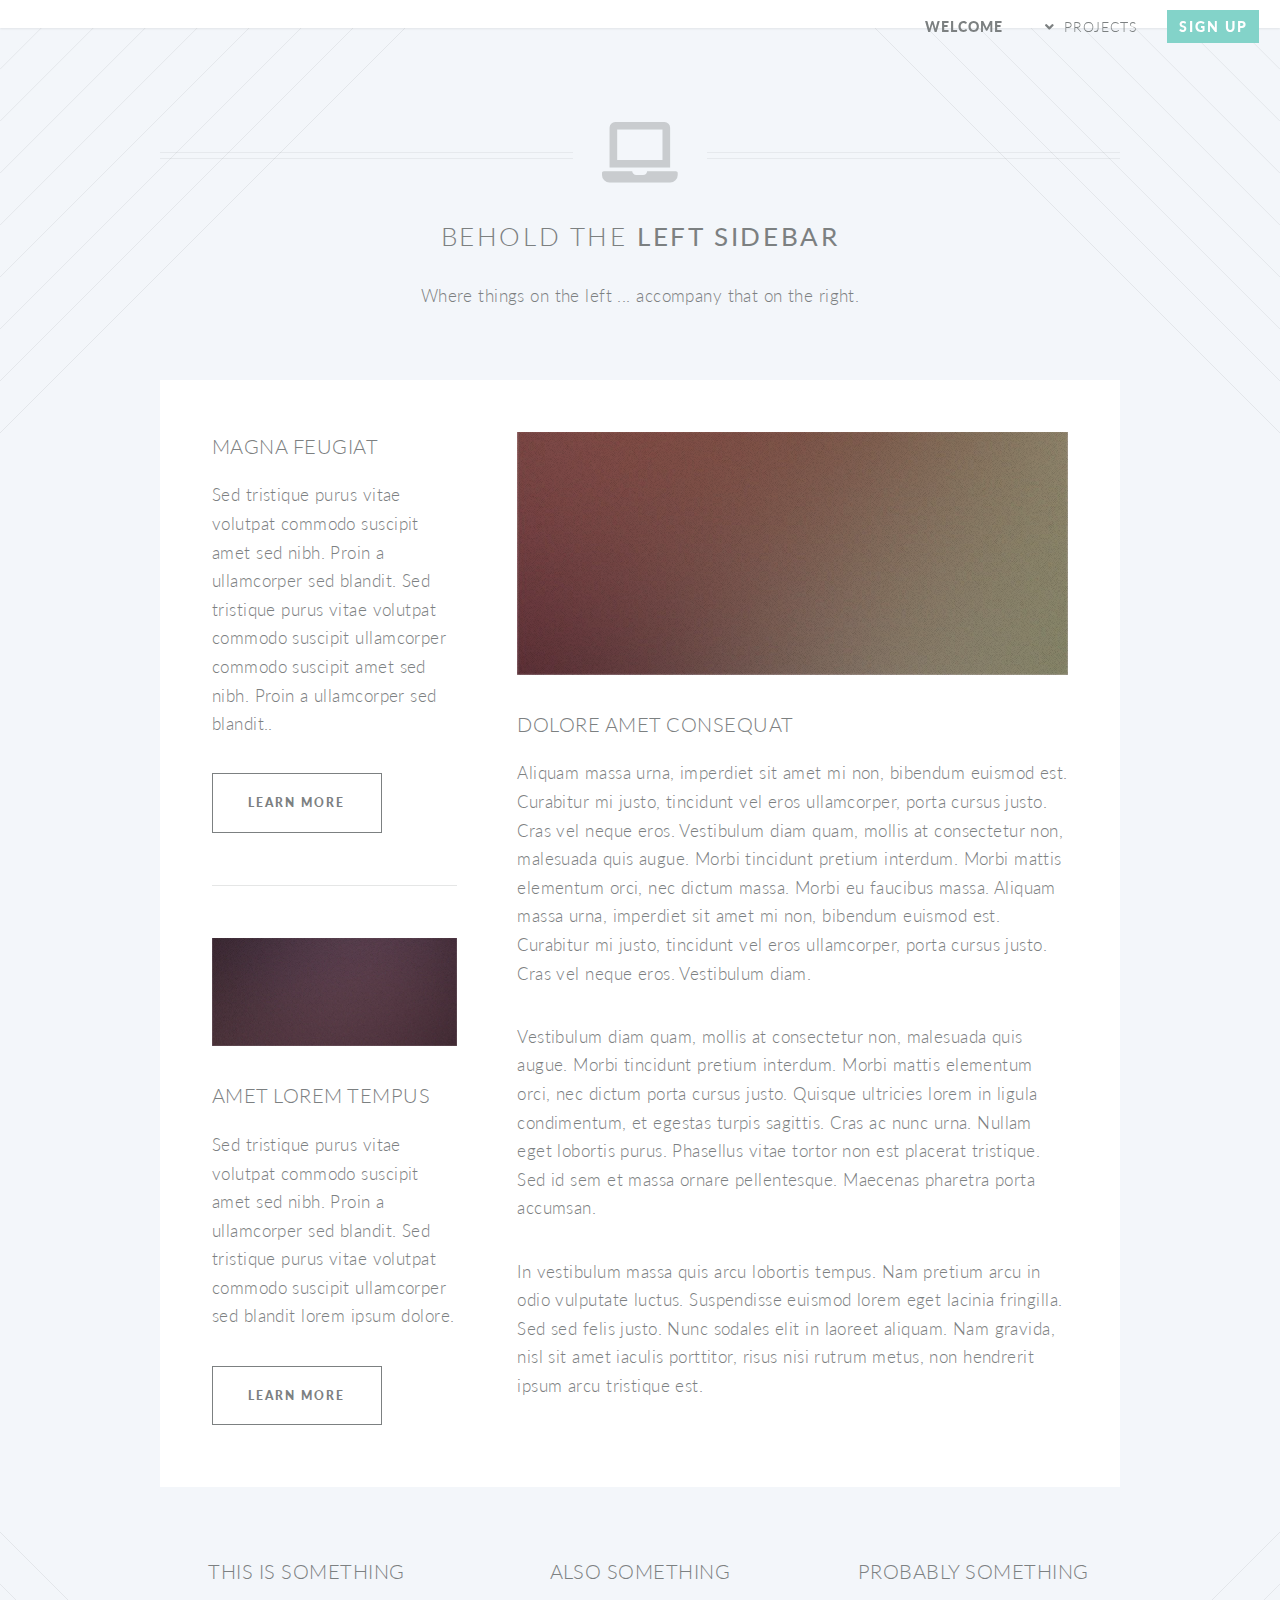
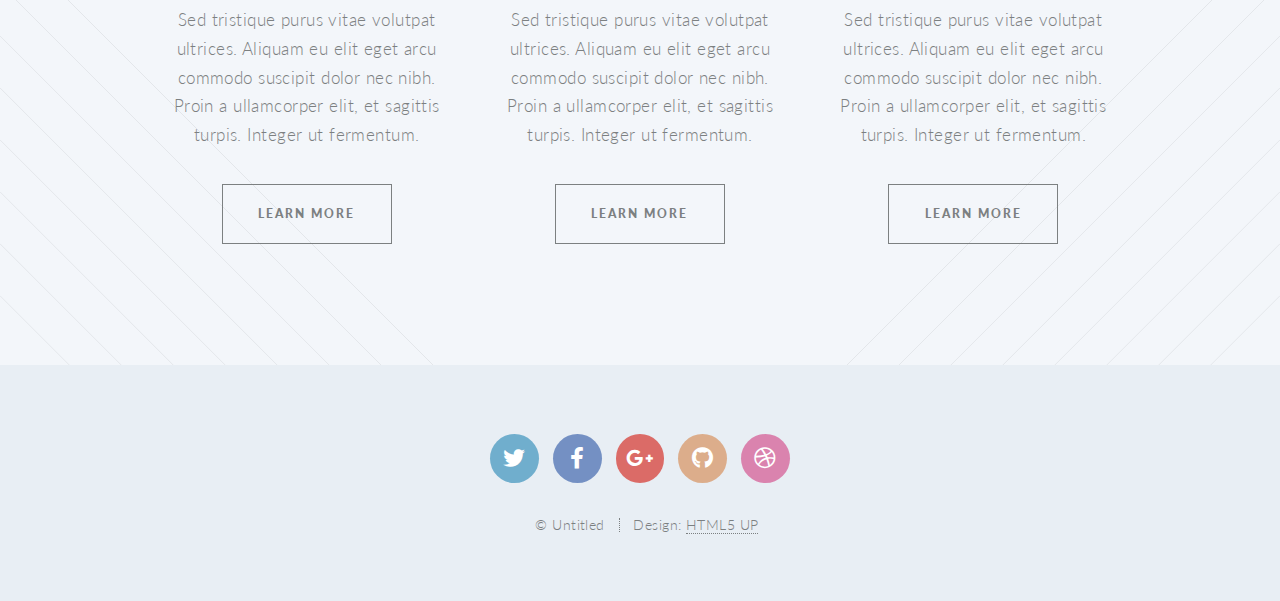
==== commit 025d3b03: "Adust all Navigation Links" ====
--- a/left-sidebar.html
+++ b/left-sidebar.html
@@ -6,7 +6,7 @@
 -->
 <html>
 	<head>
-		<title>Left Sidebar - Twenty by HTML5 UP</title>
+		<title>Pomegranate</title>
 		<meta charset="utf-8" />
 		<meta name="viewport" content="width=device-width, initial-scale=1, user-scalable=no" />
 		<link rel="stylesheet" href="assets/css/main.css" />
@@ -17,27 +17,14 @@
 
 			<!-- Header -->
 				<header id="header">
-					<h1 id="logo"><a href="index.html">Twenty <span>by HTML5 UP</span></a></h1>
 					<nav id="nav">
 						<ul>
 							<li class="current"><a href="index.html">Welcome</a></li>
 							<li class="submenu">
-								<a href="#">Layouts</a>
+								<a href="#">Projects</a>
 								<ul>
-									<li><a href="left-sidebar.html">Left Sidebar</a></li>
-									<li><a href="right-sidebar.html">Right Sidebar</a></li>
-									<li><a href="no-sidebar.html">No Sidebar</a></li>
-									<li><a href="contact.html">Contact</a></li>
-									<li class="submenu">
-										<a href="#">Submenu</a>
-										<ul>
-											<li><a href="#">Dolore Sed</a></li>
-											<li><a href="#">Consequat</a></li>
-											<li><a href="#">Lorem Magna</a></li>
-											<li><a href="#">Sed Magna</a></li>
-											<li><a href="#">Ipsum Nisl</a></li>
-										</ul>
-									</li>
+									<li><a href="right-sidebar.html">Get Gov</a></li>
+									<li><a href="no-sidebar.html">FauxFlix</a></li>
 								</ul>
 							</li>
 							<li><a href="#" class="button primary">Sign Up</a></li>
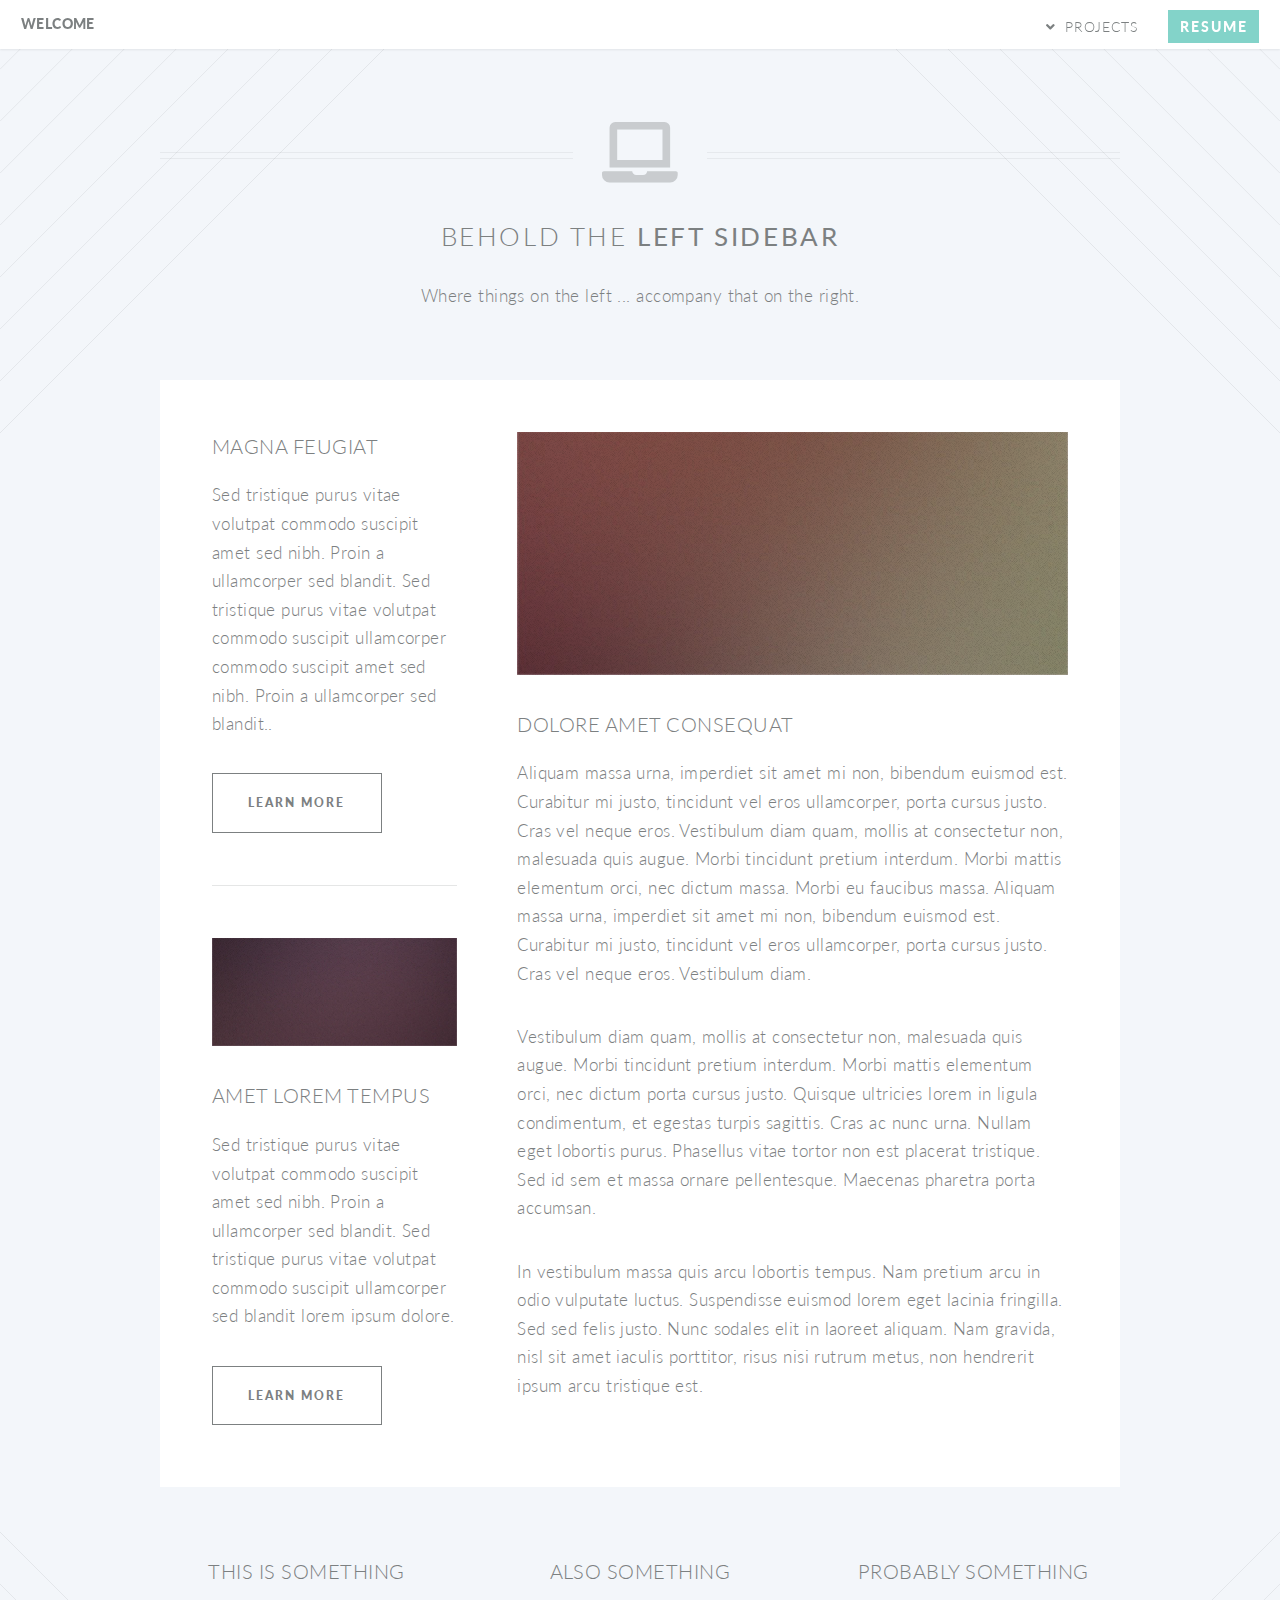
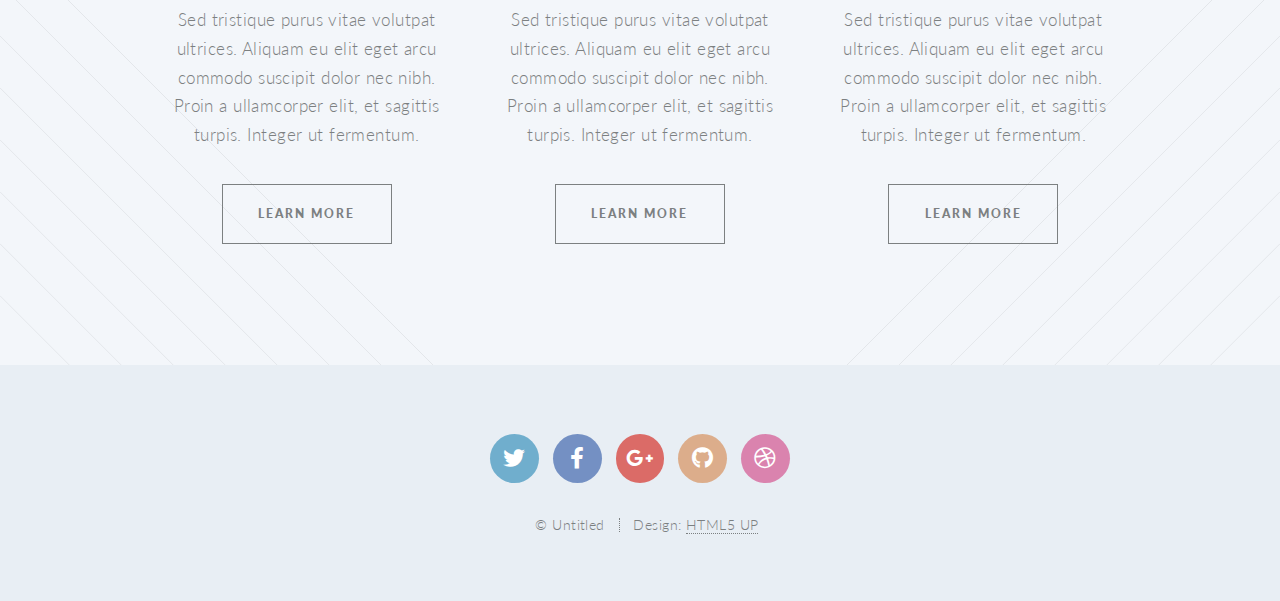
==== commit 616f2273: "Redo navi bar on top" ====
--- a/left-sidebar.html
+++ b/left-sidebar.html
@@ -17,9 +17,9 @@
 
 			<!-- Header -->
 				<header id="header">
+					<h1 class="current"><a href="index.html">Welcome</a></h1>
 					<nav id="nav">
 						<ul>
-							<li class="current"><a href="index.html">Welcome</a></li>
 							<li class="submenu">
 								<a href="#">Projects</a>
 								<ul>
@@ -27,7 +27,7 @@
 									<li><a href="no-sidebar.html">FauxFlix</a></li>
 								</ul>
 							</li>
-							<li><a href="#" class="button primary">Sign Up</a></li>
+							<li><a href="#" class="button primary">Resume</a></li>
 						</ul>
 					</nav>
 				</header>
